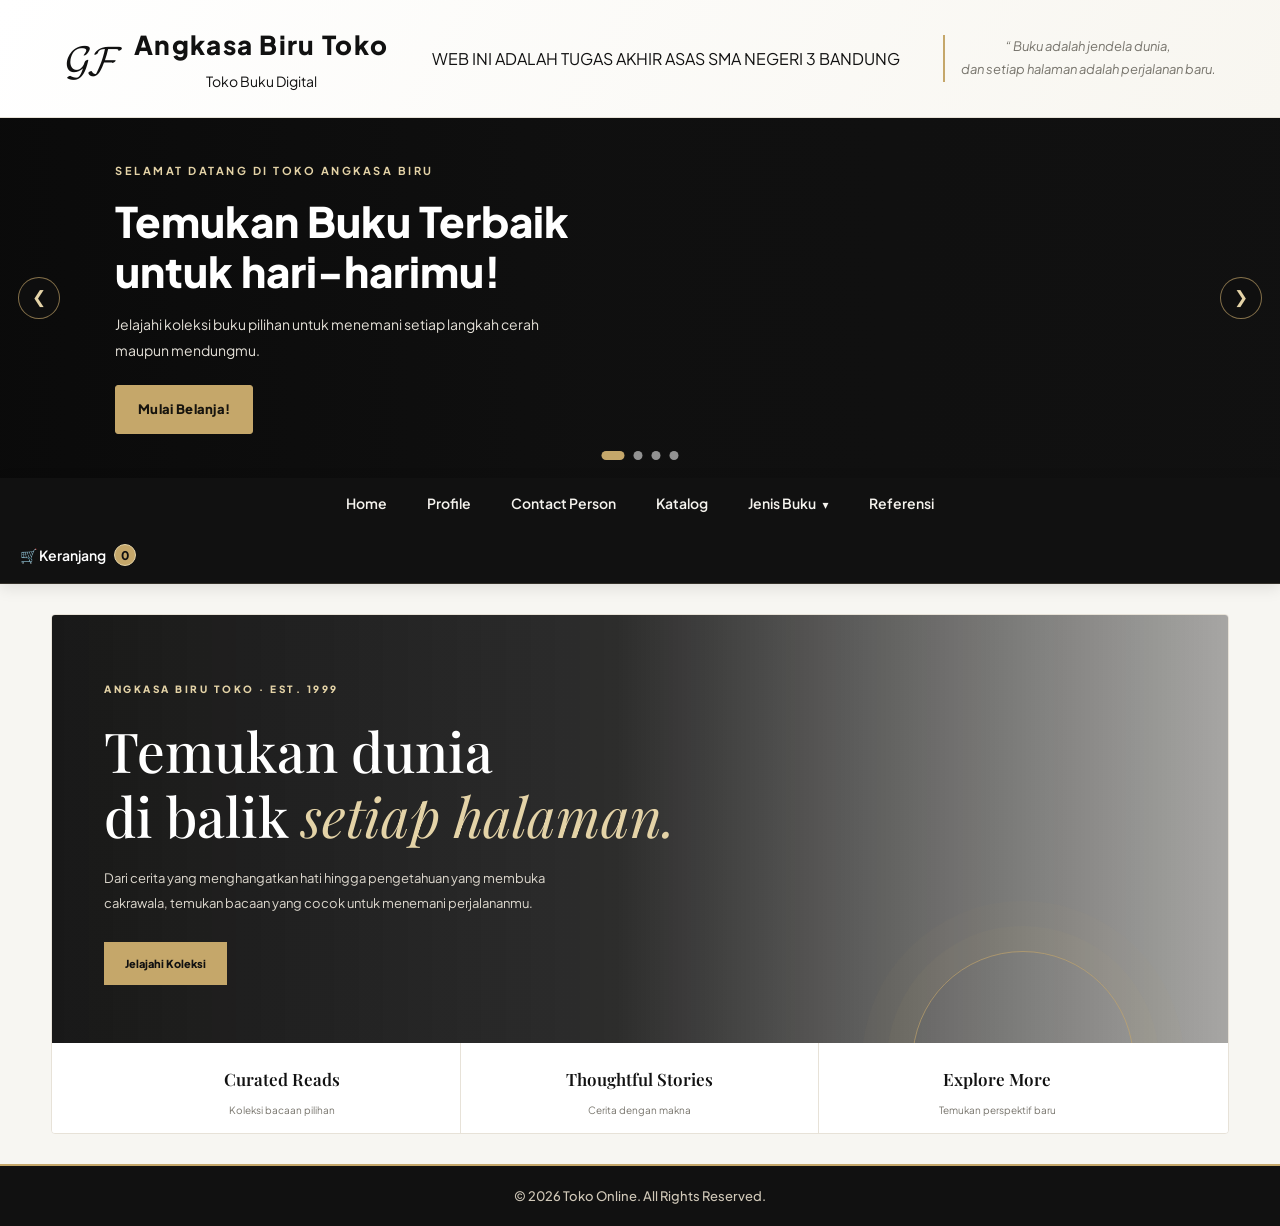
==== index.html @ 6df74b8c "Add files via upload" ====
<!DOCTYPE html>
<html lang="id">
<head>
    <meta charset="UTF-8">
    <meta name="viewport" content="width=device-width, initial-scale=1.0">
    <title>Angkasa Biru - Toko Buku Online</title>
    <!-- Mengimpor Font Modern 'Plus Jakarta Sans' -->
    <link rel="preconnect" href="https://fonts.googleapis.com">
    <link rel="preconnect" href="https://fonts.gstatic.com" crossorigin>
    <link href="https://fonts.googleapis.com/css2?family=Plus+Jakarta+Sans:wght@400;500;600;700&display=swap" rel="stylesheet">
    <link rel="stylesheet" href="style.css">
</head>
<body>

 
<!-- HEADER PU STAKA UTAMA -->

<!-- HEADER PUSTAKA UTAMA -->
<header class="site-header">
    <div class="header-container">

        <div class="brand">
            <div class="brand-icon"> 𝓖𝓕  </div>
            <div class="brand-text">
                <h1>Angkasa Biru Toko</h1>
                <p>Toko Buku Digital</p>
            </div>
        </div>

        <!-- IDENTITAS DAN KEUNGGULAN TOKO -->
        <div class="header-highlights">
            <span class="header-eyebrow">WEB INI ADALAH TUGAS AKHIR ASAS SMA NEGERI 3 BANDUNG</span>
            <div class="header-divider"></div>
            <div class="highlight-items">
 
            </div>
        </div>

        <div class="header-quote">
            <span class="quote-mark">“</span>
            Buku adalah jendela dunia,<br>
            dan setiap halaman adalah perjalanan baru.
        </div>

    </div>
</header>

<!-- HEADER SLIDER OTOMATIS -->
<section class="hero-slider" id="heroSlider">
    <div class="slides">

        <div class="slide active"
             style="background-image: url('https://images.unsplash.com/photo-1507842217343-583bb7270b66?auto=format&fit=crop&w=1800&q=85');">
            <div class="slide-overlay"></div>
            <div class="slide-content">
                <span class="slide-label">SELAMAT DATANG DI TOKO ANGKASA BIRU</span>
                <h2>Temukan Buku Terbaik<br>untuk hari-harimu!</h2>
                <p>Jelajahi koleksi buku pilihan untuk menemani setiap langkah cerah maupun mendungmu.</p>
                <a href="BestSeller.html" target="konten" class="slide-button">
                    Mulai Belanja!
                </a>
            </div>
        </div>

        <div class="slide"
             style="background-image: url('https://images.unsplash.com/photo-1495446815901-a7297e633e8d?auto=format&fit=crop&w=1800&q=85');">
            <div class="slide-overlay"></div>
            <div class="slide-content">
                <span class="slide-label">KOLEKSI PILIHAN</span>
                <h2>Satu Buku,<br>Sejuta Inspirasi</h2>
                <p>Temukan cerita, pengetahuan, dan perspektif baru dari setiap bacaan.</p>
                <a href="BukuNovel.html" target="konten" class="slide-button">
                    Jelajahi Novel →
                </a>
            </div>
        </div>

        <div class="slide"
             style="background-image: url('https://images.unsplash.com/photo-1512820790803-83ca734da794?auto=format&fit=crop&w=1800&q=85');">
            <div class="slide-overlay"></div>
            <div class="slide-content">
                <span class="slide-label">TUMBUH BERSAMA BUKU</span>
                <h2>Mulai Perjalanan<br>Pengembangan Dirimu</h2>
                <p>Perkaya wawasan dan temukan motivasi untuk terus berkembang.</p>
                <a href="BukuMotivasi.html" target="konten" class="slide-button">
                    Temukan Inspirasi 
                </a>
            </div>
        </div>

        <div class="slide"
             style="background-image: url('https://images.unsplash.com/photo-1521587760476-6c12a4b040da?auto=format&fit=crop&w=1800&q=85');">
            <div class="slide-overlay"></div>
            <div class="slide-content">
                <span class="slide-label">RUANG UNTUK BERTUMBUH</span>
                <h2>Lebih Banyak Membaca,<br>Lebih Luas Memandang Dunia</h2>
                <p>Temukan bacaan favoritmu dan jadikan membaca bagian dari keseharian.</p>
                <a href="BestSeller.html" target="konten" class="slide-button">
                    Lihat Best Seller →
                </a>
            </div>
        </div>

    </div>

    <button class="slider-arrow prev" type="button"
            aria-label="Slide sebelumnya">&#10094;</button>

    <button class="slider-arrow next" type="button"
            aria-label="Slide berikutnya">&#10095;</button>

    <div class="slider-dots">
        <button class="dot active" type="button" aria-label="Slide 1"></button>
        <button class="dot" type="button" aria-label="Slide 2"></button>
        <button class="dot" type="button" aria-label="Slide 3"></button>
        <button class="dot" type="button" aria-label="Slide 4"></button>
    </div>
</section>


    <!-- NAVIGASI -->
<!-- NAVIGASI -->
    <nav>
        <div class="nav-container">
            <a href="Home.html" target="konten" class="nav-link">Home</a>
            <a href="Profile.html" target="konten" class="nav-link">Profile</a>
            <a href="CP.html" target="konten" class="nav-link">Contact Person</a>

            <!-- TAMBAHAN MENU BEST SELLER -->
            <a href="BestSeller.html" target="konten" class="nav-link">Katalog</a>

            <!-- DROPDOWN JENIS BUKU -->
            <div class="dropdown">
                <a href="#" class="dropbtn">Jenis Buku <span class="arrow">▾</span></a>
                <div class="dropdown-content">
                    <a href="BukuNovel.html" target="konten">Buku Novel</a>
                    <a href="BukuMotivasi.html" target="konten">Buku Motivasi</a>
<a href="CeritaRakyat.html" target="konten" class="nav-link">
  Cerita Rakyat
</a>
                </div>
            </div>

            <a href="Referensi.html" target="konten" class="nav-link">Referensi</a> 
        </div>

<a href="Keranjang.html" target="konten" class="nav-link cart-link">
    🛒 Keranjang
    <span id="cartCount" class="cart-count">0</span>
</a>

    </nav>

    <!-- AREA KONTEN UTAMA -->
  
<!-- AREA KONTEN UTAMA -->
<main class="content-shell">
    <iframe
        src="Home.html"
        name="konten"
        id="kontenFrame"
        title="Konten Pustaka Utama">
    </iframe>
</main>


    <!-- FOOTER -->
    <footer>
        <p>&copy; 2026 Toko Online. All Rights Reserved.</p>
    </footer>


<script>
    const slider = document.getElementById("heroSlider");

    if (slider) {
        const slides = slider.querySelectorAll(".slide");
        const dots = slider.querySelectorAll(".dot");
        const nextButton = slider.querySelector(".next");
        const prevButton = slider.querySelector(".prev");

        let currentSlide = 0;
        let autoSlide;

        function showSlide(index) {
            currentSlide = (index + slides.length) % slides.length;

            slides.forEach((slide, i) => {
                slide.classList.toggle("active", i === currentSlide);
            });

            dots.forEach((dot, i) => {
                dot.classList.toggle("active", i === currentSlide);
            });
        }

        function startAutoSlide() {
            clearInterval(autoSlide);

            autoSlide = setInterval(() => {
                showSlide(currentSlide + 1);
            }, 5000);
        }

        nextButton.addEventListener("click", () => {
            showSlide(currentSlide + 1);
            startAutoSlide();
        });

        prevButton.addEventListener("click", () => {
            showSlide(currentSlide - 1);
            startAutoSlide();
        });

        dots.forEach((dot, index) => {
            dot.addEventListener("click", () => {
                showSlide(index);
                startAutoSlide();
            });
        });

        slider.addEventListener("mouseenter", () => {
            clearInterval(autoSlide);
        });

        slider.addEventListener("mouseleave", startAutoSlide);

        startAutoSlide();
    }
</script>
</body>
</html>


</body>
</html>
---- style.css ----
/* =========================
   RESET & VARIABLE
   ========================= */
* {
    margin: 0;
    padding: 0;
    box-sizing: border-box;
}

:root {
    --primary: #2563eb;       /* Biru modern */
    --primary-hover: #1d4ed8;
    --bg-main: #f8fafc;       /* Abu-abu terang bersih */
    --text-dark: #0f172a;     /* Hitam soft */
    --text-muted: #64748b;    /* Abu-abu teks */
    --white: #ffffff;
    --border-color: #e2e8f0;
    --shadow-sm: 0 1px 3px rgba(0,0,0,0.1);
    --shadow-md: 0 4px 6px -1px rgba(0, 0, 0, 0.1), 0 2px 4px -1px rgba(0, 0, 0, 0.06);
    --shadow-lg: 0 10px 15px -3px rgba(0, 0, 0, 0.1), 0 4px 6px -2px rgba(0, 0, 0, 0.05);
}

body {
    font-family: 'Plus Jakarta Sans', system-ui, -apple-system, sans-serif;
    background-color: var(--bg-main);
    color: var(--text-dark);
    line-height: 1.6;
    min-height: 100vh;
    display: flex;
    flex-direction: column;
}

/* =========================
   HEADER
   ========================= */
header {
    background: linear-gradient(135deg, #1e293b 0%, #0f172a 100%);
    color: var(--white);
    padding: 35px 20px;
    text-align: center;
    border-bottom: 3px solid var(--primary);
}

.header-container h1 {
    font-size: 28px;
    font-weight: 700;
    letter-spacing: 1px;
    margin-bottom: 6px;
    color: #f8fafc;
}

.header-container p {
    font-size: 15px;
    color: #94a3b8;
    font-weight: 400;
}

/* =========================
   NAVIGASI & DROPDOWN
   ========================= */
nav {
    background-color: var(--white);
    box-shadow: var(--shadow-sm);
    position: sticky;
    top: 0;
    z-index: 100;
    border-bottom: 1px solid var(--border-color);
}

.nav-container {
    max-width: 1000px;
    margin: 0 auto;
    display: flex;
    justify-content: center;
    align-items: center;
    flex-wrap: wrap;
    padding: 0 10px;
}

/* Nav Link Styling */
nav a, .dropbtn {
    display: inline-block;
    color: #334155;
    text-decoration: none;
    padding: 14px 20px;
    font-size: 14px;
    font-weight: 600;
    transition: all 0.2s ease;
    border-bottom: 2px solid transparent;
}

nav a:hover, .dropbtn:hover {
    color: var(--primary);
    background-color: #f1f5f9;
}

/* Dropdown Container */
.dropdown {
    position: relative;
    display: inline-block;
}

.dropdown .arrow {
    font-size: 12px;
    margin-left: 4px;
    transition: transform 0.2s;
}

.dropdown:hover .arrow {
    transform: rotate(180deg);
}

/* Dropdown Content */
.dropdown-content {
    display: none;
    position: absolute;
    top: 100%;
    left: 0;
    background-color: var(--white);
    min-width: 180px;
    box-shadow: var(--shadow-lg);
    border-radius: 8px;
    border: 1px solid var(--border-color);
    overflow: hidden;
    z-index: 1000;
}

.dropdown-content a {
    color: #334155;
    padding: 12px 16px;
    display: block;
    text-align: left;
    font-weight: 500;
    border-bottom: 1px solid #f1f5f9;
}

.dropdown-content a:last-child {
    border-bottom: none;
}

.dropdown-content a:hover {
    background-color: #eff6ff;
    color: var(--primary);
}

.dropdown:hover .dropdown-content {
    display: block;
    animation: fadeIn 0.2s ease;
}

@keyframes fadeIn {
    from { opacity: 0; transform: translateY(6px); }
    to { opacity: 1; transform: translateY(0); }
}

/* =========================
   MAIN KONTEN & IFRAME
   ========================= */
main {
    flex: 1;
    max-width: 1050px;
    width: 92%;
    margin: 30px auto;
}

.main-card {
    background: var(--white);
    border-radius: 12px;
    border: 1px solid var(--border-color);
    box-shadow: var(--shadow-md);
    overflow: hidden;
}

.card-header {
    padding: 16px 24px;
    background-color: #ffffff;
    border-bottom: 1px solid var(--border-color);
    display: flex;
    justify-content: space-between;
    align-items: center;
}

.card-header h2 {
    font-size: 18px;
    color: var(--text-dark);
    font-weight: 700;
}

.badge {
    background-color: #dbeafe;
    color: var(--primary);
    font-size: 12px;
    font-weight: 600;
    padding: 4px 10px;
    border-radius: 20px;
}

/* Iframe Wrapper */
.iframe-wrapper {
    padding: 15px;
    background-color: #f8fafc;
}

iframe {
    width: 100%;
    height: 520px;
    border: 1px solid var(--border-color);
    border-radius: 8px;
    background-color: var(--white);
    display: block;
}

/* =========================
   FOOTER
   ========================= */
footer {
    background-color: var(--white);
    border-top: 1px solid var(--border-color);
    text-align: center;
    padding: 20px;
    margin-top: auto;
}

footer p {
    color: var(--text-muted);
    font-size: 13px;
    font-weight: 500;
}

/* =========================
   RESPONSIVE (HP)
   ========================= */
@media screen and (max-width: 640px) {
    .nav-container {
        flex-direction: column;
        padding: 5px 0;
    }

    nav a, .dropbtn {
        width: 100%;
        text-align: center;
        padding: 10px;
    }

    .dropdown {
        width: 100%;
    }

    .dropdown-content {
        position: static;
        box-shadow: none;
        border: none;
        background-color: #f8fafc;
    }

    main {
        margin: 15px auto;
        width: 95%;
    }

    iframe {
        height: 420px;
    }
}


/* ==============================
   HEADER PU STAKA UTAMA
============================== */
.site-header {
    background: #f4f8fd;
    padding: 24px 5%;
}

.site-header .header-container {
    max-width: 1400px;
    margin: auto;
    display: flex;
    align-items: center;
    justify-content: space-between;
    gap: 25px;
}

.brand {
    display: flex;
    align-items: center;
    gap: 14px;
}

.brand-icon {
    font-size: 43px;
}

.brand h1 {
    font-size: 26px;
    color: #183b65;
    font-weight: 800;
    margin: 0;
}

.brand p {
    font-size: 14px;
    color: #61738c;
    margin: 4px 0 0;
}

.header-quote {
    color: #526781;
    font-size: 13px;
    line-height: 1.8;
    font-style: italic;
    margin: 0;
}

/* ==============================
   SLIDER OTOMATIS
============================== */
.hero-slider {
    position: relative;
    width: 100%;
    height: 360px;
    overflow: hidden;
    background: #183b65;
}

.hero-slider .slides {
    position: relative;
    height: 100%;
}

.hero-slider .slide {
    position: absolute;
    inset: 0;
    display: flex;
    align-items: center;
    background-size: cover;
    background-position: center;
    opacity: 0;
    visibility: hidden;
    transition: opacity 0.9s ease, visibility 0.9s ease;
}

.hero-slider .slide.active {
    opacity: 1;
    visibility: visible;
    z-index: 1;
}

.slide-overlay {
    position: absolute;
    inset: 0;
    background: linear-gradient(
        90deg,
        rgba(12, 32, 57, 0.92) 0%,
        rgba(18, 45, 75, 0.76) 42%,
        rgba(18, 45, 75, 0.12) 100%
    );
}

.slide-content {
    position: relative;
    z-index: 2;
    width: 100%;
    max-width: 1400px;
    padding: 35px 9%;
    color: white;
}

.slide-label {
    display: block;
    font-size: 11px;
    letter-spacing: 2px;
    font-weight: 700;
    color: #c8e1ff;
    margin-bottom: 16px;
}

.slide-content h2 {
    font-size: clamp(27px, 4vw, 42px);
    line-height: 1.2;
    margin: 0 0 16px;
    font-weight: 800;
}

.slide-content p {
    max-width: 470px;
    font-size: 14px;
    line-height: 1.8;
    color: #e4edf8;
    margin: 0 0 22px;
}

.slide-button {
    display: inline-block;
    background: #d8eaff;
    color: #183b65;
    padding: 13px 22px;
    border-radius: 30px;
    font-size: 13px;
    font-weight: 800;
    text-decoration: none;
    transition: 0.25s;
}

.slide-button:hover {
    background: white;
    transform: translateY(-2px);
}

/* Tombol navigasi slider */
.hero-slider .slider-arrow {
    position: absolute;
    top: 50%;
    transform: translateY(-50%);
    z-index: 5;
    width: 42px;
    height: 42px;
    border: none;
    border-radius: 50%;
    background: rgba(24, 59, 101, 0.8);
    color: white;
    font-size: 17px;
    cursor: pointer;
    transition: 0.25s;
}

.hero-slider .slider-arrow:hover {
    background: #3275ad;
}

.hero-slider .slider-arrow.prev {
    left: 18px;
}

.hero-slider .slider-arrow.next {
    right: 18px;
}

/* Indikator slide */
.slider-dots {
    position: absolute;
    bottom: 18px;
    left: 50%;
    transform: translateX(-50%);
    z-index: 5;
    display: flex;
    gap: 9px;
}

.slider-dots .dot {
    width: 9px;
    height: 9px;
    padding: 0;
    border: none;
    border-radius: 50%;
    background: rgba(255, 255, 255, 0.55);
    cursor: pointer;
    transition: 0.3s;
}

.slider-dots .dot.active {
    width: 23px;
    border-radius: 10px;
    background: white;
}

/* Tampilan HP */
@media (max-width: 700px) {
    .site-header {
        padding: 20px;
    }

    .site-header .header-container {
        flex-direction: column;
        align-items: flex-start;
    }

    .brand h1 {
        font-size: 22px;
    }

    .header-quote {
        font-size: 12px;
    }

    .hero-slider {
        height: 350px;
    }

    .slide-content {
        padding: 25px 35px;
    }

    .slide-content h2 {
        font-size: 27px;
    }

    .slide-content p {
        font-size: 12px;
        max-width: 85%;
    }

    .hero-slider .slider-arrow {
        width: 32px;
        height: 32px;
        font-size: 13px;
    }

    .hero-slider .slider-arrow.prev {
        left: 6px;
    }

    .hero-slider .slider-arrow.next {
        right: 6px;
    }
}

@media (prefers-reduced-motion: reduce) {
    .hero-slider .slide {
        transition: none;
    }
}


/* ===== FITUR KERANJANG BELANJA ===== */
.cart-link {
    display: inline-flex;
    align-items: center;
    justify-content: center;
    gap: 8px;
}

.cart-count {
    display: inline-flex;
    align-items: center;
    justify-content: center;
    min-width: 22px;
    height: 22px;
    padding: 0 6px;
    border-radius: 50px;
    background: #e74c3c;
    color: white;
    font-size: 12px;
    font-weight: 700;
}

/* Tombol tambah ke keranjang di katalog */
.add-cart-btn {
    display: inline-block;
    border: none;
    border-radius: 8px;
    background: #087f5b;
    color: white;
    padding: 10px 15px;
    font-family: inherit;
    font-weight: 700;
    cursor: pointer;
    transition: 0.2s ease;
}

.add-cart-btn:hover {
    background: #066649;
    transform: translateY(-2px);
}

.add-cart-btn:active {
    transform: scale(0.97);
}


/* =========================================
   PUSTAKA UTAMA — BLACK, WHITE & GOLD
   Elegant Premium Bookstore Theme
========================================= */

:root {
    --primary: #b99a5b;
    --primary-hover: #967941;

    --bg-main: #f7f6f2;
    --text-dark: #171717;
    --text-muted: #77746c;

    --white: #ffffff;
    --border-color: #e7e2d8;

    --gold: #c5a76a;
    --gold-light: #e4d3a7;
    --gold-dark: #92743b;

    --black: #111111;
    --black-soft: #1c1c1c;
    --gray-light: #f0eee8;

    --shadow-sm: 0 2px 8px rgba(0, 0, 0, 0.04);
    --shadow-md: 0 8px 24px rgba(0, 0, 0, 0.07);
    --shadow-lg: 0 14px 35px rgba(0, 0, 0, 0.13);
}

/* ===== DASAR WEBSITE ===== */

body {
    background-color: var(--bg-main);
    color: var(--text-dark);
}

/* ===== HEADER UTAMA ===== */

header {
    background: var(--black);
    color: var(--white);
    border-bottom: 3px solid var(--gold);
}

.header-container h1 {
    color: var(--white);
}

.header-container p {
    color: #c6c1b6;
}

/* ===== BRAND PUSTAKA UTAMA ===== */

.site-header {
    background: linear-gradient(
        120deg,
        #ffffff 0%,
        #f8f6f0 100%
    );
    border-bottom: 1px solid var(--border-color);
}

.brand-icon {
    filter: grayscale(1);
}

.brand h1 {
    color: var(--black);
    letter-spacing: 1.3px;
}

.brand p {
    color: var(--text-muted);
}

.header-quote {
    color: #777064;
    border-left: 2px solid var(--gold);
    padding-left: 16px;
}

/* ===== NAVIGASI ===== */

nav {
    background: var(--black);
    border-bottom: 1px solid #34312a;
    box-shadow: 0 4px 15px rgba(0, 0, 0, 0.10);
}

.nav-container {
    max-width: 1400px;
}

nav a,
.dropbtn {
    color: #f5f3ee;
    border-bottom: 2px solid transparent;
}

nav a:hover,
.dropbtn:hover {
    color: var(--gold-light);
    background: #252525;
    border-bottom-color: var(--gold);
}

/* Dropdown */

.dropdown-content {
    background: #1a1a1a;
    border: 1px solid #3a352a;
    border-radius: 4px;
    box-shadow: var(--shadow-lg);
}

.dropdown-content a {
    color: #f5f3ee;
    border-bottom: 1px solid #333027;
}

.dropdown-content a:hover {
    color: var(--gold-light);
    background: #29261f;
}

/* ===== SLIDER HERO ===== */

.hero-slider {
    background: var(--black);
}

.slide-overlay {
    background: linear-gradient(
        90deg,
        rgba(10, 10, 10, 0.94) 0%,
        rgba(15, 15, 15, 0.78) 45%,
        rgba(15, 15, 15, 0.15) 100%
    );
}

.slide-label {
    color: var(--gold-light);
    letter-spacing: 2.5px;
}

.slide-content h2 {
    color: #ffffff;
}

.slide-content p {
    color: #e4e0d8;
}

.slide-button {
    background: var(--gold);
    color: #17140e;
    border: 1px solid var(--gold);
    border-radius: 3px;
    letter-spacing: 0.3px;
}

.slide-button:hover {
    background: var(--gold-light);
    color: var(--black);
}

.hero-slider .slider-arrow {
    background: rgba(15, 15, 15, 0.8);
    color: var(--gold-light);
    border: 1px solid rgba(197, 167, 106, 0.65);
}

.hero-slider .slider-arrow:hover {
    background: var(--gold);
    color: var(--black);
}

.slider-dots .dot.active {
    background: var(--gold);
}

/* ===== AREA KONTEN ===== */

main {
    max-width: 1200px;
}

.main-card {
    background: var(--white);
    border: 1px solid var(--border-color);
    border-radius: 5px;
    box-shadow: var(--shadow-md);
}

.card-header {
    background: #ffffff;
    border-bottom: 1px solid var(--border-color);
    border-left: 3px solid var(--gold);
}

.card-header h2 {
    color: var(--black);
}

.badge {
    background: #f2ead8;
    color: var(--gold-dark);
    border: 1px solid #e3d4b3;
}

/* ===== IFRAME ===== */

.iframe-wrapper {
    background: #f7f6f2;
}

iframe {
    background: #ffffff;
    border: 1px solid var(--border-color);
    border-radius: 4px;
}

/* ===== KERANJANG ===== */

.cart-link {
    color: #ffffff;
}

.cart-count {
    background: var(--gold);
    color: var(--black);
    border: 1px solid var(--gold-light);
    font-weight: 800;
}

/* ===== TOMBOL TAMBAH KE KERANJANG ===== */

.add-cart-btn {
    background: var(--black);
    color: var(--gold-light);
    border: 1px solid var(--gold);
    border-radius: 4px;
}

.add-cart-btn:hover {
    background: var(--gold);
    color: var(--black);
    border-color: var(--gold);
}

/* ===== FOOTER ===== */

footer {
    background: var(--black);
    border-top: 2px solid var(--gold);
}

footer p {
    color: #d0c8b8;
}

/* ===== HALAMAN KATALOG: KOMPONEN UMUM ===== */

button {
    transition: background-color 0.2s ease,
                color 0.2s ease,
                border-color 0.2s ease;
}

a {
    transition: color 0.2s ease;
}

::selection {
    background: var(--gold-light);
    color: var(--black);
}

/* ===== RESPONSIVE ===== */

@media screen and (max-width: 640px) {
    .dropdown-content {
        background: #1a1a1a;
    }

    .dropdown-content a {
        color: #f5f3ee;
    }

    .header-quote {
        border-left: none;
        border-top: 1px solid var(--gold);
        padding: 12px 0 0;
    }
}


/* Memperbaiki warna teks header */
.site-header .brand-icon,
.site-header .brand-text h1,
.site-header .brand-text p,
.site-header .header-highlights,
.site-header .header-eyebrow,
.site-header .header-divider,
.site-header .highlight-items,
.site-header .highlight-items span {
    color: #111111 !important;
}

/* Aksen emas untuk ornamen GF */
.site-header .header-divider,
.site-header .highlight-dot {
    color: #c5a76a !important;
}

/* Warna kutipan */
.site-header .header-quote {
    color: #77746c !important;
}

/* SUMBER GAMBAR */
.image-sources {
    background: #1c1b18;
    color: #b8b0a1;
    padding: 30px 24px;
    border-top: 1px solid rgba(197,167,106,.3);
}

.image-sources .container {
    max-width: 1120px;
}

.image-sources h3 {
    color: #e4d3a7;
    font-family: "Playfair Display", Georgia, serif;
    font-size: 18px;
    font-weight: 500;
    margin-bottom: 12px;
}

.image-sources p {
    font-size: 10px;
    margin-bottom: 8px;
    color: #b8b0a1;
}

.image-sources ul {
    padding-left: 18px;
}

.image-sources li {
    font-size: 10px;
    line-height: 2;
    overflow-wrap: anywhere;
}

.image-sources a {
    color: #e4d3a7;
    text-decoration: underline;
    text-underline-offset: 3px;
}

.image-sources a:hover {
    color: white;
}
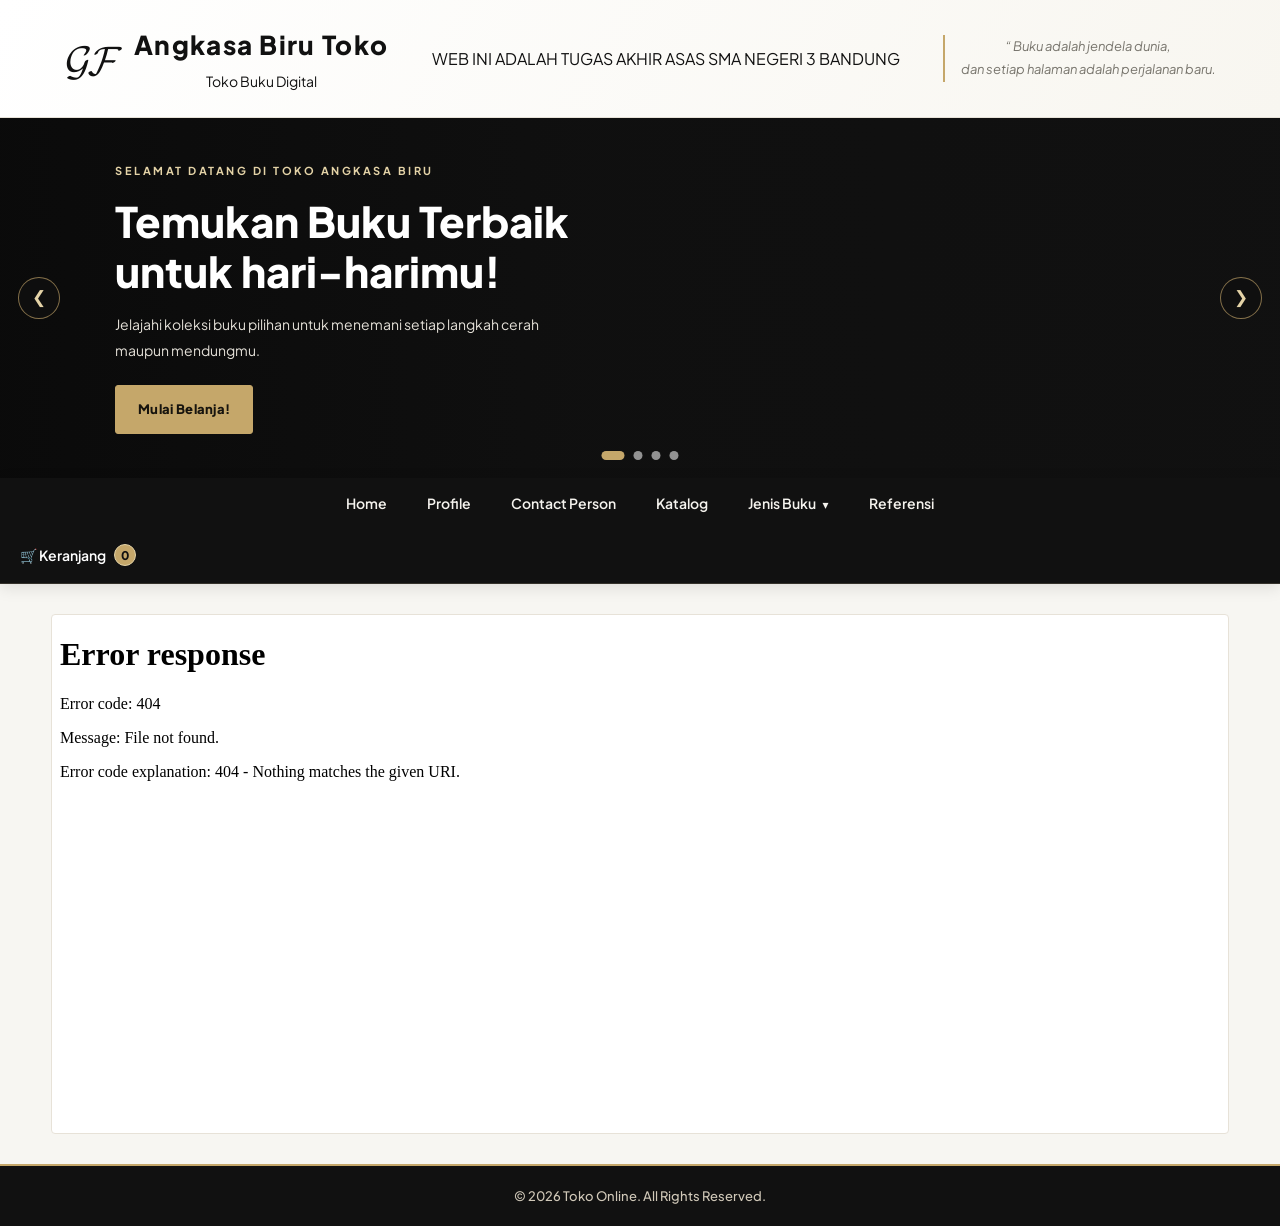
==== commit 3214f890: "Update index.html" ====
--- a/index.html
+++ b/index.html
@@ -56,7 +56,7 @@
                 <span class="slide-label">SELAMAT DATANG DI TOKO ANGKASA BIRU</span>
                 <h2>Temukan Buku Terbaik<br>untuk hari-harimu!</h2>
                 <p>Jelajahi koleksi buku pilihan untuk menemani setiap langkah cerah maupun mendungmu.</p>
-                <a href="BestSeller.html" target="konten" class="slide-button">
+                <a href="BestSeller.html?=v2" target="konten" class="slide-button">
                     Mulai Belanja!
                 </a>
             </div>
@@ -95,8 +95,8 @@
                 <span class="slide-label">RUANG UNTUK BERTUMBUH</span>
                 <h2>Lebih Banyak Membaca,<br>Lebih Luas Memandang Dunia</h2>
                 <p>Temukan bacaan favoritmu dan jadikan membaca bagian dari keseharian.</p>
-                <a href="BestSeller.html" target="konten" class="slide-button">
-                    Lihat Best Seller →
+                <a href="BestSeller.html?v=2" target="konten" class="slide-button">
+                    Lihat Best Seller 
                 </a>
             </div>
         </div>
@@ -122,12 +122,12 @@
 <!-- NAVIGASI -->
     <nav>
         <div class="nav-container">
-            <a href="Home.html" target="konten" class="nav-link">Home</a>
+            <a href="Home.html?=v2" target="konten" class="nav-link">Home</a>
             <a href="Profile.html" target="konten" class="nav-link">Profile</a>
             <a href="CP.html" target="konten" class="nav-link">Contact Person</a>
 
             <!-- TAMBAHAN MENU BEST SELLER -->
-            <a href="BestSeller.html" target="konten" class="nav-link">Katalog</a>
+            <a href="BestSeller.html?=v2" target="konten" class="nav-link">Katalog</a>
 
             <!-- DROPDOWN JENIS BUKU -->
             <div class="dropdown">
@@ -156,7 +156,7 @@
 <!-- AREA KONTEN UTAMA -->
 <main class="content-shell">
     <iframe
-        src="Home.html"
+        src=".html"
         name="konten"
         id="kontenFrame"
         title="Konten Pustaka Utama">
@@ -233,4 +233,4 @@
 
 
 </body>
-</html>+</html>
